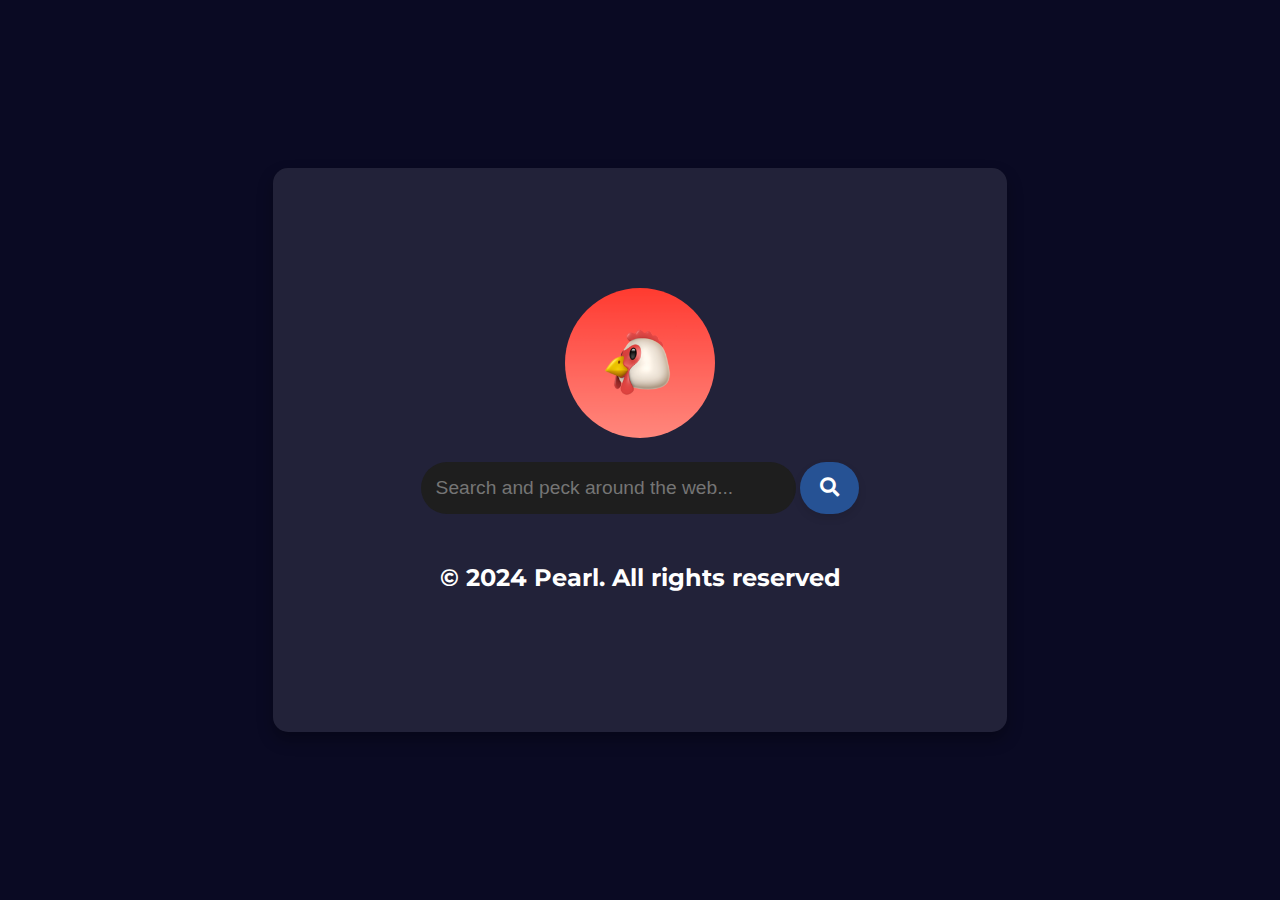
==== index.html @ c4fc0fb6 "Add files via upload" ====
<!DOCTYPE html>
<html lang="en">
<head>
    <meta charset="UTF-16">
    <meta name="viewport" content="width=device-width, initial-scale=1.0">
    <title>Home</title>
    <link rel="stylesheet" href="https://cdnjs.cloudflare.com/ajax/libs/font-awesome/5.15.4/css/all.min.css">
    <link rel="stylesheet" href="https://fonts.googleapis.com/css2?family=Montserrat:wght@400;700&display=swap">
    <style>
        body {
            margin: 0;
            font-family: 'Montserrat', sans-serif;
            display: flex;
            justify-content: center;
            align-items: center;
            height: 100vh;
            background-color: #0a0a23;
            color: white;
        }
        .container {
            text-align: center;
            background: rgba(255, 255, 255, 0.1);
            padding: 120px;
            border-radius: 15px;
            box-shadow: 0 8px 16px rgba(0, 0, 0, 0.3);
        }
        .logo {
            width: 150px;
            margin-bottom: 20px;
            animation: float 3s ease-in-out infinite;
            border-radius: 50%;
        }
        .search-bar {
            width: 70%;
            padding: 15px;
            border: none;
            border-radius: 30px;
            margin-bottom: 10px;
            font-size: 1.2em;
            background-color: rgb(30, 30, 30);
            color: white;
            transition: transform 0.2s;
        }
        .search-bar:focus {
            transform: scale(1.05);
        }
        .search-button {
            padding: 15px 20px;
            border: none;
            margin-top: -20px;
            border-radius: 30px;
            background-color: #265294;
            color: white;
            font-size: 1.2em;
            cursor: pointer;
            transition: background-color 0.3s, transform 0.2s;
            box-shadow: 0 4px 8px rgba(0, 0, 0, 0.1);
        }
        .search-button:hover {
            background-color: #000000;
            transform: scale(1.05);
        }
        footer {
            margin-top: 20px;
        }
        footer h4 {
            font-weight: 400;
            opacity: 0.8;
        }
        @keyframes float {
            0%, 100% {
                transform: translateY(0);
            }
            50% {
                transform: translateY(-10px);
            }
        }
    </style>
</head>
<body>
    <div class="container">
        <img src="pearlhome.png" alt="Pearl Home Logo" class="logo">
        <input type="text" id="searchInput" class="search-bar" placeholder="Search and peck around the web...">
        <button id="searchButton" class="search-button"><i class="fas fa-search"></i></button>
        <br>
        <br>
        <h2>&copy; 2024 Pearl. All rights reserved</h2>
    </div>
    <script>
        document.getElementById("searchButton").addEventListener("click", function() {
            var query = document.getElementById("searchInput").value;
            if (query.trim() !== "") {
                var searchUrl = "https://www.google.com/search?q=" + encodeURIComponent(query);
                window.location.href = searchUrl;
            }
        });
    </script>
</body>
</html>
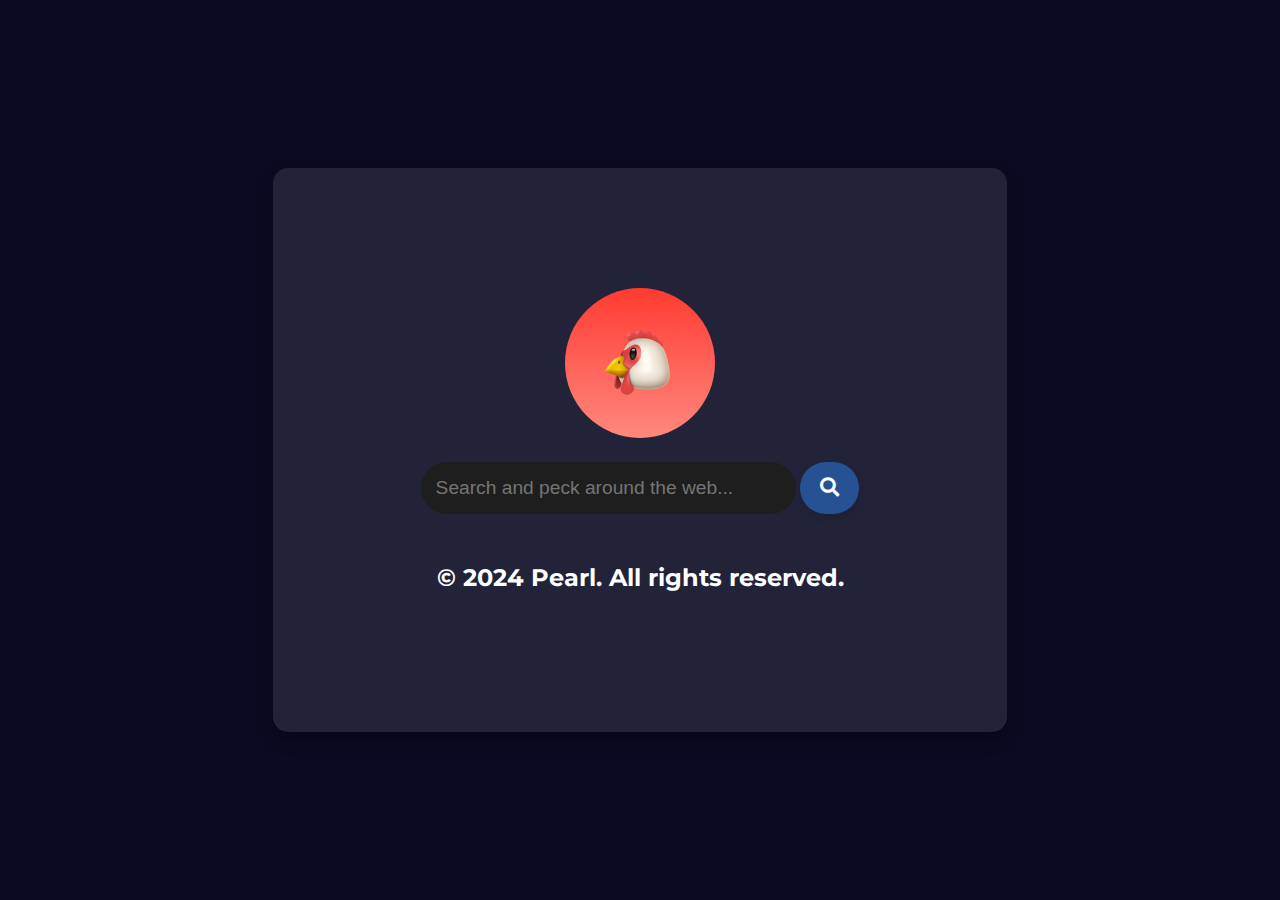
==== commit b8a3e4c3: "Update index.html" ====
--- a/index.html
+++ b/index.html
@@ -84,7 +84,7 @@
         <button id="searchButton" class="search-button"><i class="fas fa-search"></i></button>
         <br>
         <br>
-        <h2>&copy; 2024 Pearl. All rights reserved</h2>
+        <h2>&copy; 2024 Pearl. All rights reserved.</h2>
     </div>
     <script>
         document.getElementById("searchButton").addEventListener("click", function() {
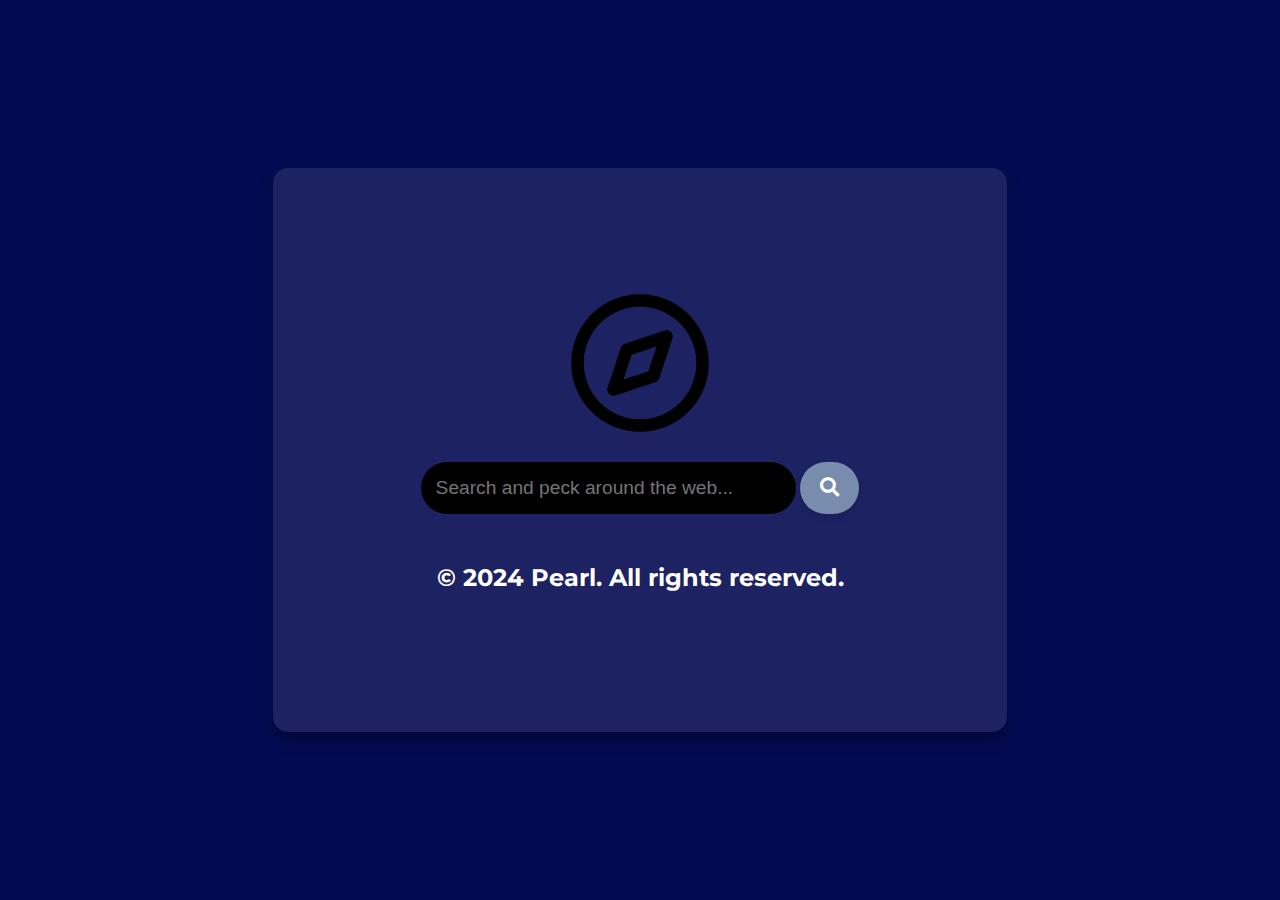
==== commit c29d03a7: "UI v5" ====
--- a/index.html
+++ b/index.html
@@ -14,7 +14,7 @@
             justify-content: center;
             align-items: center;
             height: 100vh;
-            background-color: #0a0a23;
+            background-color: #040a51;
             color: white;
         }
         .container {
@@ -37,8 +37,8 @@
             border-radius: 30px;
             margin-bottom: 10px;
             font-size: 1.2em;
-            background-color: rgb(30, 30, 30);
-            color: white;
+            background-color: rgb(0, 0, 0);
+            color: rgb(136, 158, 230);
             transition: transform 0.2s;
         }
         .search-bar:focus {
@@ -49,7 +49,7 @@
             border: none;
             margin-top: -20px;
             border-radius: 30px;
-            background-color: #265294;
+            background-color: #788dad;
             color: white;
             font-size: 1.2em;
             cursor: pointer;
@@ -57,7 +57,7 @@
             box-shadow: 0 4px 8px rgba(0, 0, 0, 0.1);
         }
         .search-button:hover {
-            background-color: #000000;
+            background-color: #5b4eea;
             transform: scale(1.05);
         }
         footer {
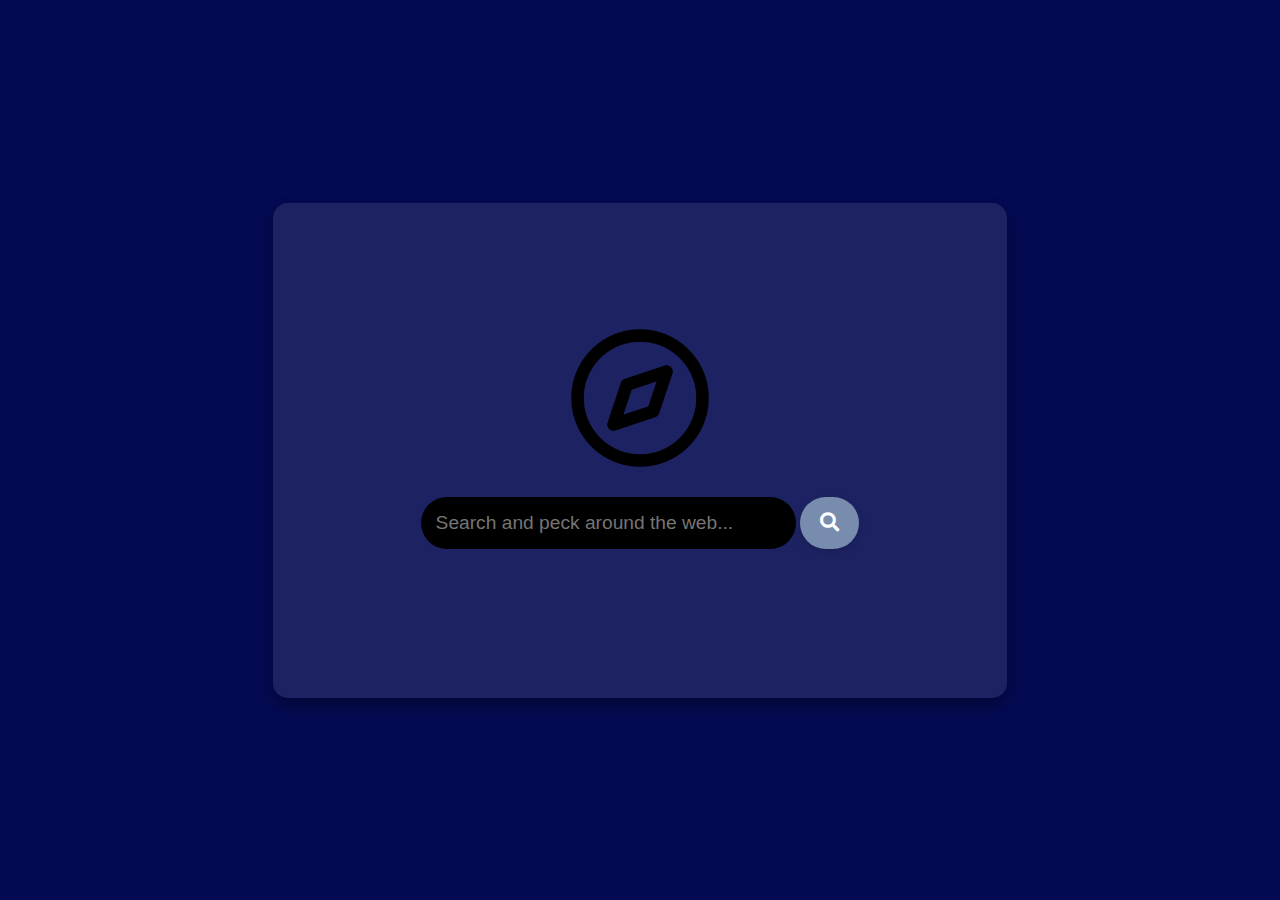
==== commit a65029d5: "ewf" ====
--- a/index.html
+++ b/index.html
@@ -84,7 +84,6 @@
         <button id="searchButton" class="search-button"><i class="fas fa-search"></i></button>
         <br>
         <br>
-        <h2>&copy; 2024 Pearl. All rights reserved.</h2>
     </div>
     <script>
         document.getElementById("searchButton").addEventListener("click", function() {
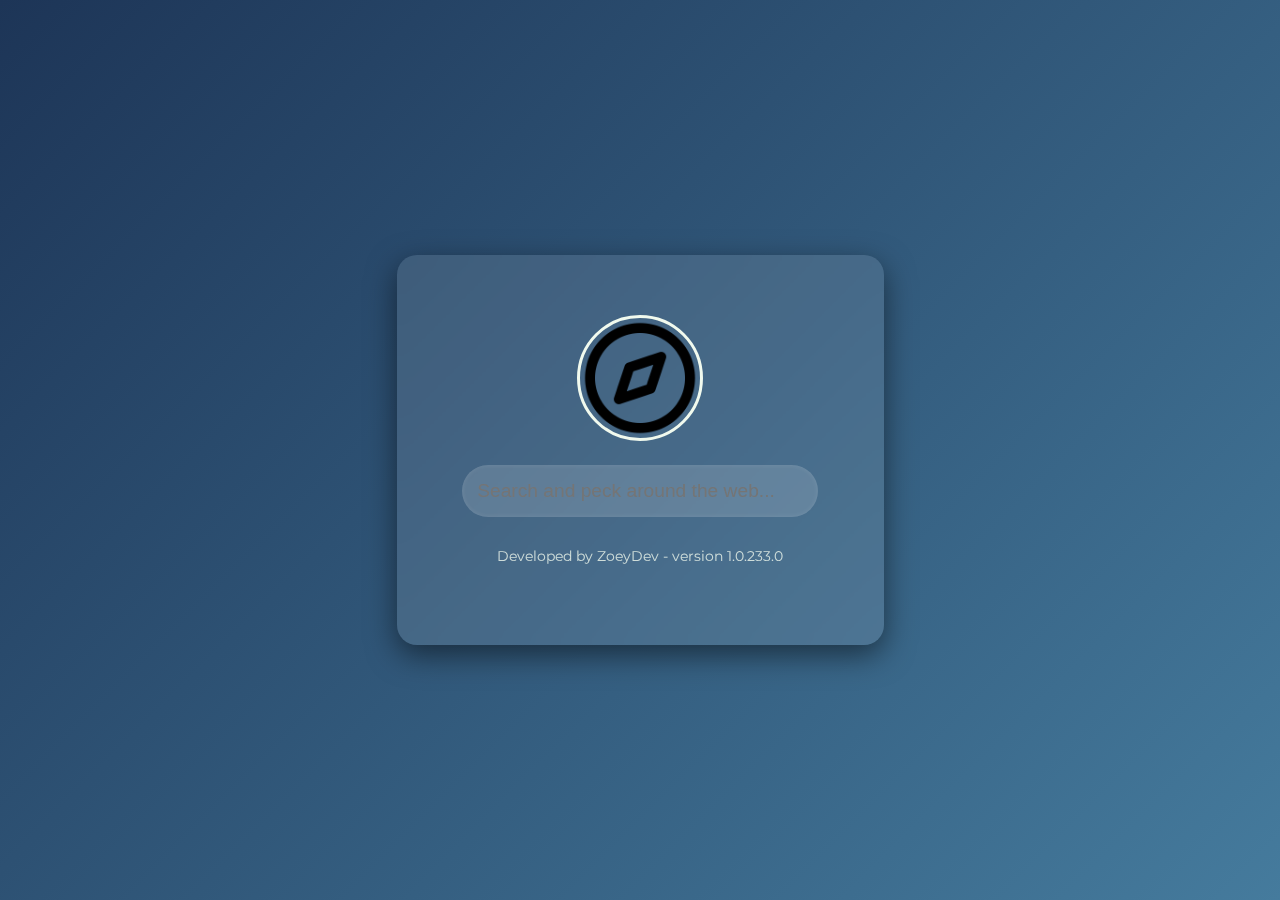
==== commit e7ab3307: "1.0.233.0" ====
--- a/index.html
+++ b/index.html
@@ -1,67 +1,72 @@
 <!DOCTYPE html>
 <html lang="en">
 <head>
-    <meta charset="UTF-16">
+    <meta charset="UTF-8">
     <meta name="viewport" content="width=device-width, initial-scale=1.0">
-    <title>Home</title>
+    <title>Pearl Home</title>
     <link rel="stylesheet" href="https://cdnjs.cloudflare.com/ajax/libs/font-awesome/5.15.4/css/all.min.css">
     <link rel="stylesheet" href="https://fonts.googleapis.com/css2?family=Montserrat:wght@400;700&display=swap">
     <style>
         body {
             margin: 0;
             font-family: 'Montserrat', sans-serif;
+            background: linear-gradient(135deg, #1d3557 0%, #457b9d 100%);
+            color: #f1faee;
             display: flex;
             justify-content: center;
             align-items: center;
             height: 100vh;
-            background-color: #040a51;
-            color: white;
+            overflow: hidden;
         }
         .container {
             text-align: center;
             background: rgba(255, 255, 255, 0.1);
-            padding: 120px;
-            border-radius: 15px;
-            box-shadow: 0 8px 16px rgba(0, 0, 0, 0.3);
+            padding: 60px 40px;
+            border-radius: 20px;
+            box-shadow: 0 10px 30px rgba(0, 0, 0, 0.5);
+            backdrop-filter: blur(10px);
         }
         .logo {
-            width: 150px;
+            width: 120px;
             margin-bottom: 20px;
             animation: float 3s ease-in-out infinite;
             border-radius: 50%;
+            border: 3px solid #f1faee;
         }
         .search-bar {
-            width: 70%;
+            width: 80%;
             padding: 15px;
             border: none;
             border-radius: 30px;
             margin-bottom: 10px;
             font-size: 1.2em;
-            background-color: rgb(0, 0, 0);
-            color: rgb(136, 158, 230);
-            transition: transform 0.2s;
+            background-color: rgba(255, 255, 255, 0.15);
+            color: #f1faee;
+            transition: transform 0.2s, box-shadow 0.2s;
+            box-shadow: inset 0 0 5px rgba(255, 255, 255, 0.1);
         }
         .search-bar:focus {
             transform: scale(1.05);
+            box-shadow: 0 0 10px rgba(255, 255, 255, 0.3);
         }
         .search-button {
-            padding: 15px 20px;
+            padding: 12px 20px;
             border: none;
-            margin-top: -20px;
             border-radius: 30px;
-            background-color: #788dad;
-            color: white;
+            background-color: #1d3557;
+            color: #f1faee;
             font-size: 1.2em;
             cursor: pointer;
             transition: background-color 0.3s, transform 0.2s;
             box-shadow: 0 4px 8px rgba(0, 0, 0, 0.1);
         }
         .search-button:hover {
-            background-color: #5b4eea;
+            background-color: #457b9d;
             transform: scale(1.05);
         }
         footer {
             margin-top: 20px;
+            font-size: 0.9em;
         }
         footer h4 {
             font-weight: 400;
@@ -81,17 +86,24 @@
     <div class="container">
         <img src="pearlhome.png" alt="Pearl Home Logo" class="logo">
         <input type="text" id="searchInput" class="search-bar" placeholder="Search and peck around the web...">
-        <button id="searchButton" class="search-button"><i class="fas fa-search"></i></button>
-        <br>
-        <br>
+        <footer>
+            <h4>Developed by ZoeyDev - version 1.0.233.0</h4>
+        </footer>
     </div>
     <script>
-        document.getElementById("searchButton").addEventListener("click", function() {
+        function performSearch() {
             var query = document.getElementById("searchInput").value;
             if (query.trim() !== "") {
                 var searchUrl = "https://www.google.com/search?q=" + encodeURIComponent(query);
                 window.location.href = searchUrl;
             }
+        }
+        document.getElementById("searchButton").addEventListener("click", performSearch);
+        document.getElementById("searchInput").addEventListener("keypress", function(event) {
+            if (event.key === "Enter") {
+                event.preventDefault();
+                performSearch();
+            }
         });
     </script>
 </body>
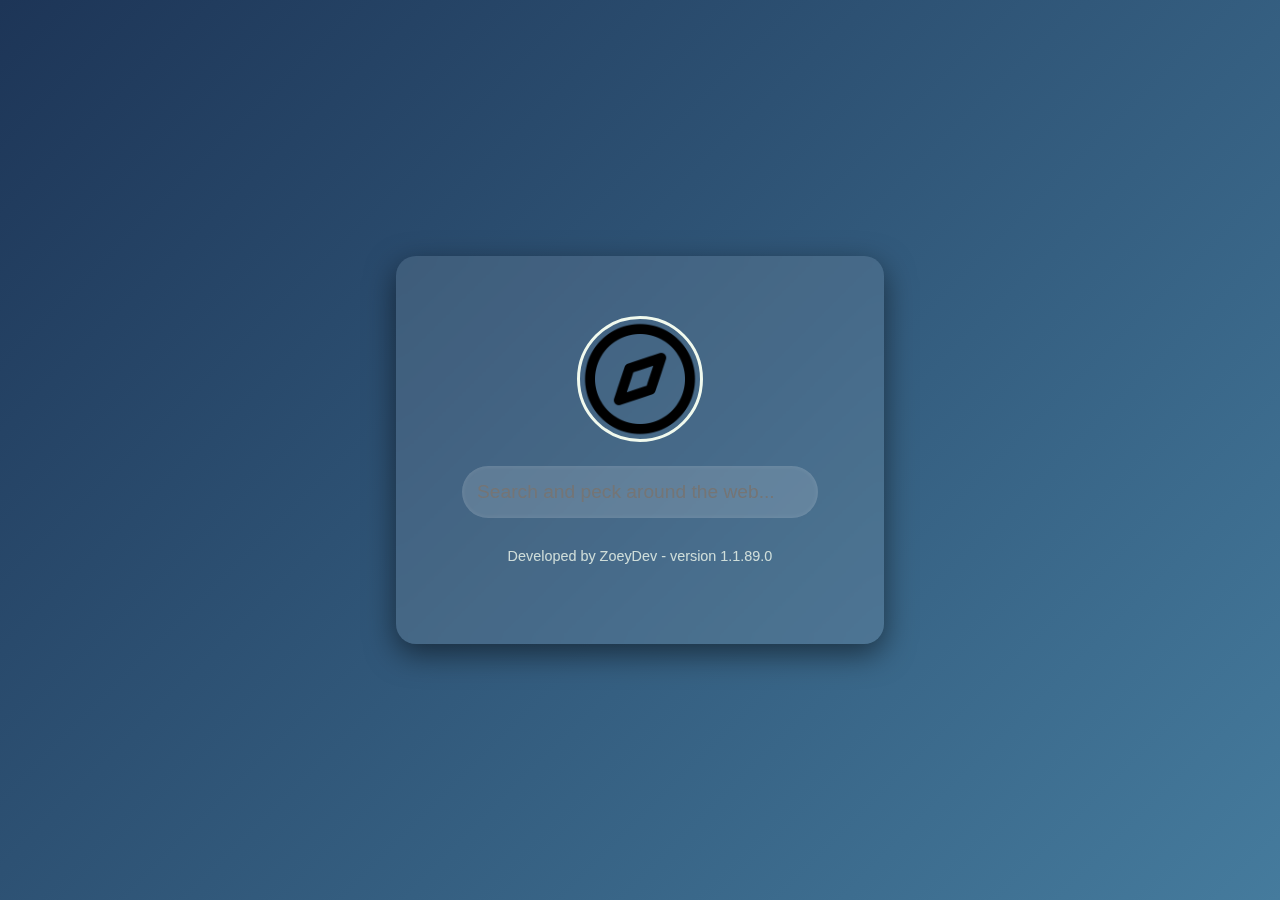
==== commit 8426b29f: "1.1.89.0" ====
--- a/index.html
+++ b/index.html
@@ -9,7 +9,7 @@
     <style>
         body {
             margin: 0;
-            font-family: 'Montserrat', sans-serif;
+            font-family: 'SF Pro', sans-serif;
             background: linear-gradient(135deg, #1d3557 0%, #457b9d 100%);
             color: #f1faee;
             display: flex;
@@ -87,7 +87,7 @@
         <img src="pearlhome.png" alt="Pearl Home Logo" class="logo">
         <input type="text" id="searchInput" class="search-bar" placeholder="Search and peck around the web...">
         <footer>
-            <h4>Developed by ZoeyDev - version 1.0.233.0</h4>
+            <h4>Developed by ZoeyDev - version 1.1.89.0</h4>
         </footer>
     </div>
     <script>
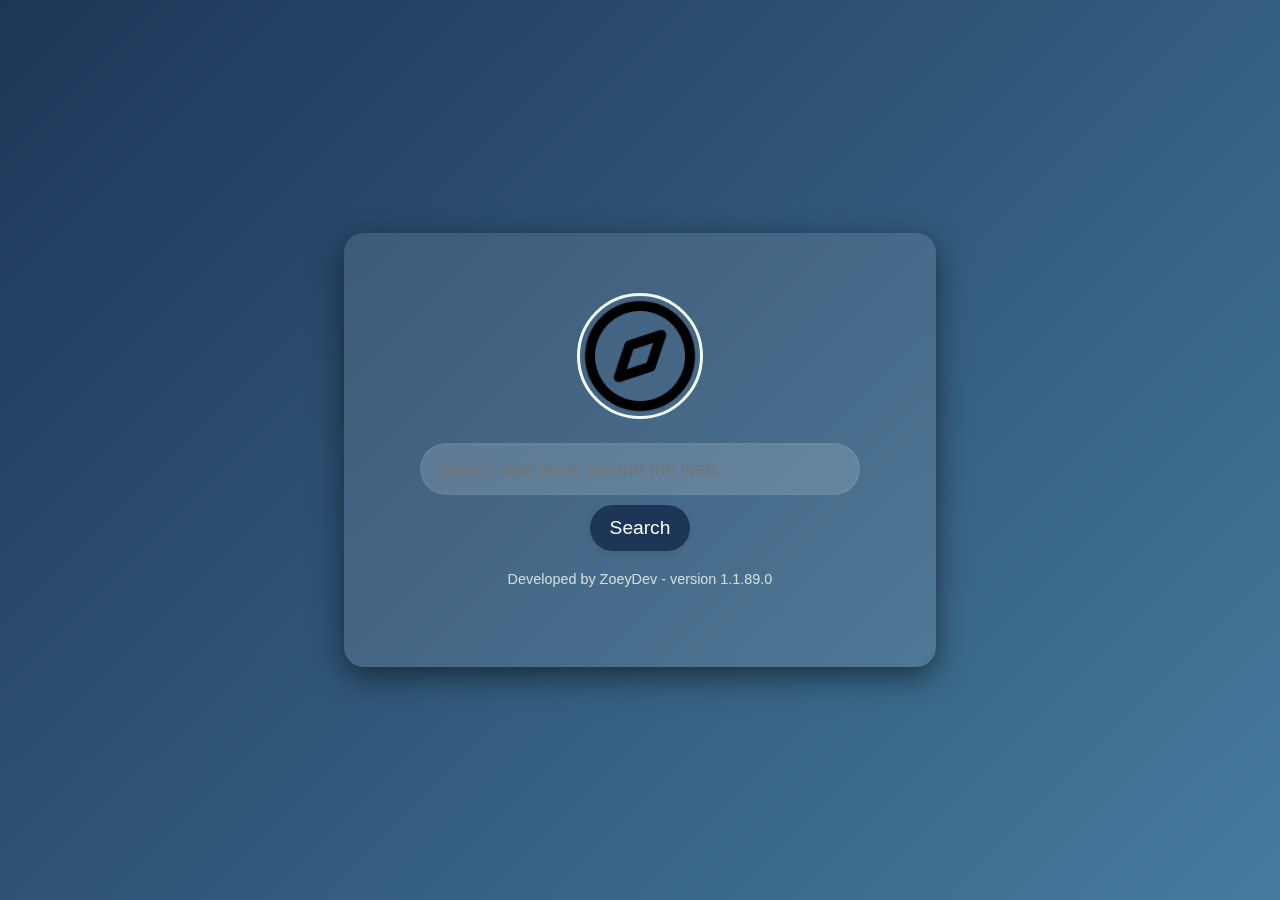
==== commit 6bb35396: "sd" ====
--- a/index.html
+++ b/index.html
@@ -86,6 +86,7 @@
     <div class="container">
         <img src="pearlhome.png" alt="Pearl Home Logo" class="logo">
         <input type="text" id="searchInput" class="search-bar" placeholder="Search and peck around the web...">
+        <button id="searchButton" class="search-button">Search</button> <!-- FIXED: Added button -->
         <footer>
             <h4>Developed by ZoeyDev - version 1.1.89.0</h4>
         </footer>
@@ -98,7 +99,9 @@
                 window.location.href = searchUrl;
             }
         }
+
         document.getElementById("searchButton").addEventListener("click", performSearch);
+
         document.getElementById("searchInput").addEventListener("keypress", function(event) {
             if (event.key === "Enter") {
                 event.preventDefault();
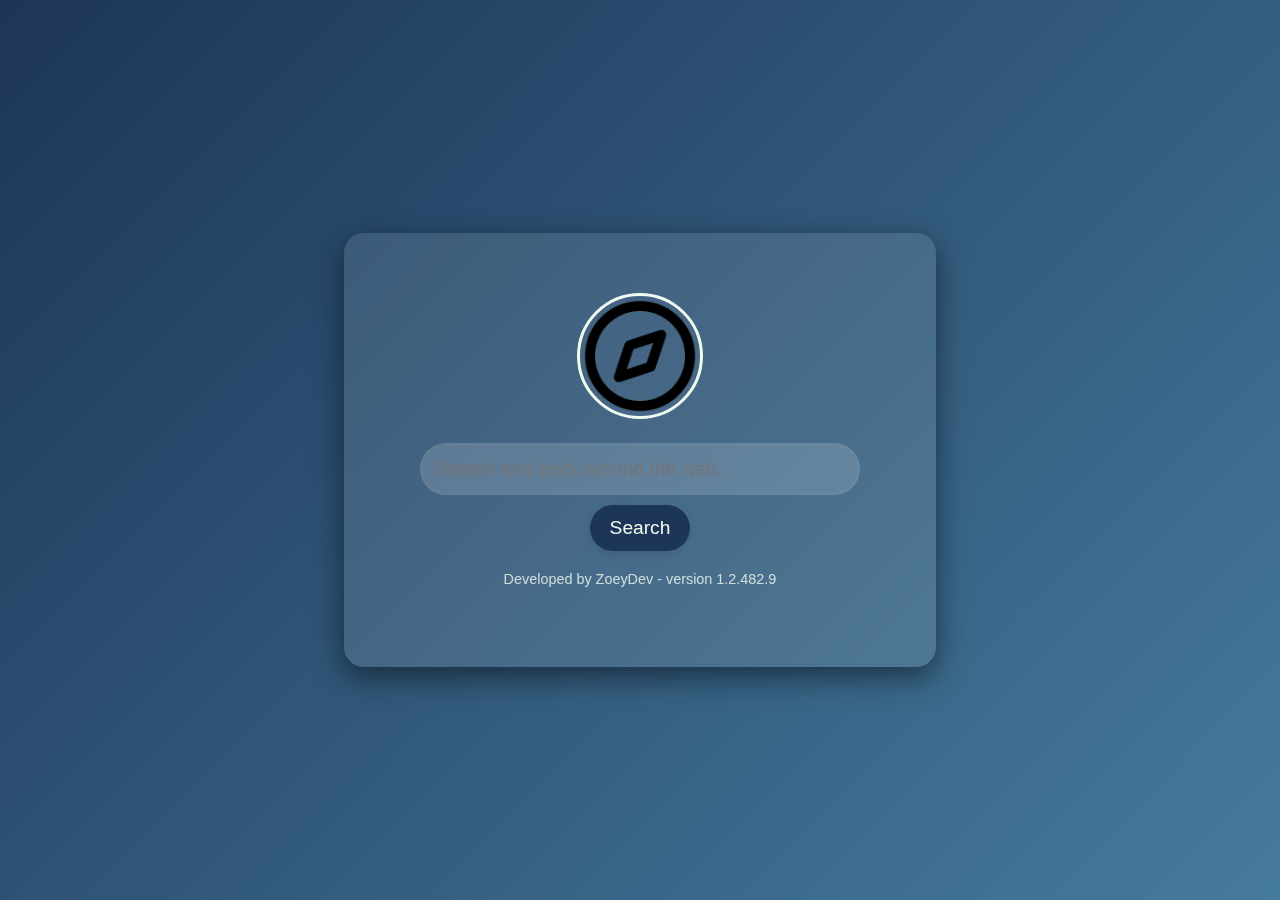
==== commit f169e76b: "1.2.482.9" ====
--- a/index.html
+++ b/index.html
@@ -88,7 +88,7 @@
         <input type="text" id="searchInput" class="search-bar" placeholder="Search and peck around the web...">
         <button id="searchButton" class="search-button">Search</button> <!-- FIXED: Added button -->
         <footer>
-            <h4>Developed by ZoeyDev - version 1.1.89.0</h4>
+            <h4>Developed by ZoeyDev - version 1.2.482.9</h4>
         </footer>
     </div>
     <script>
